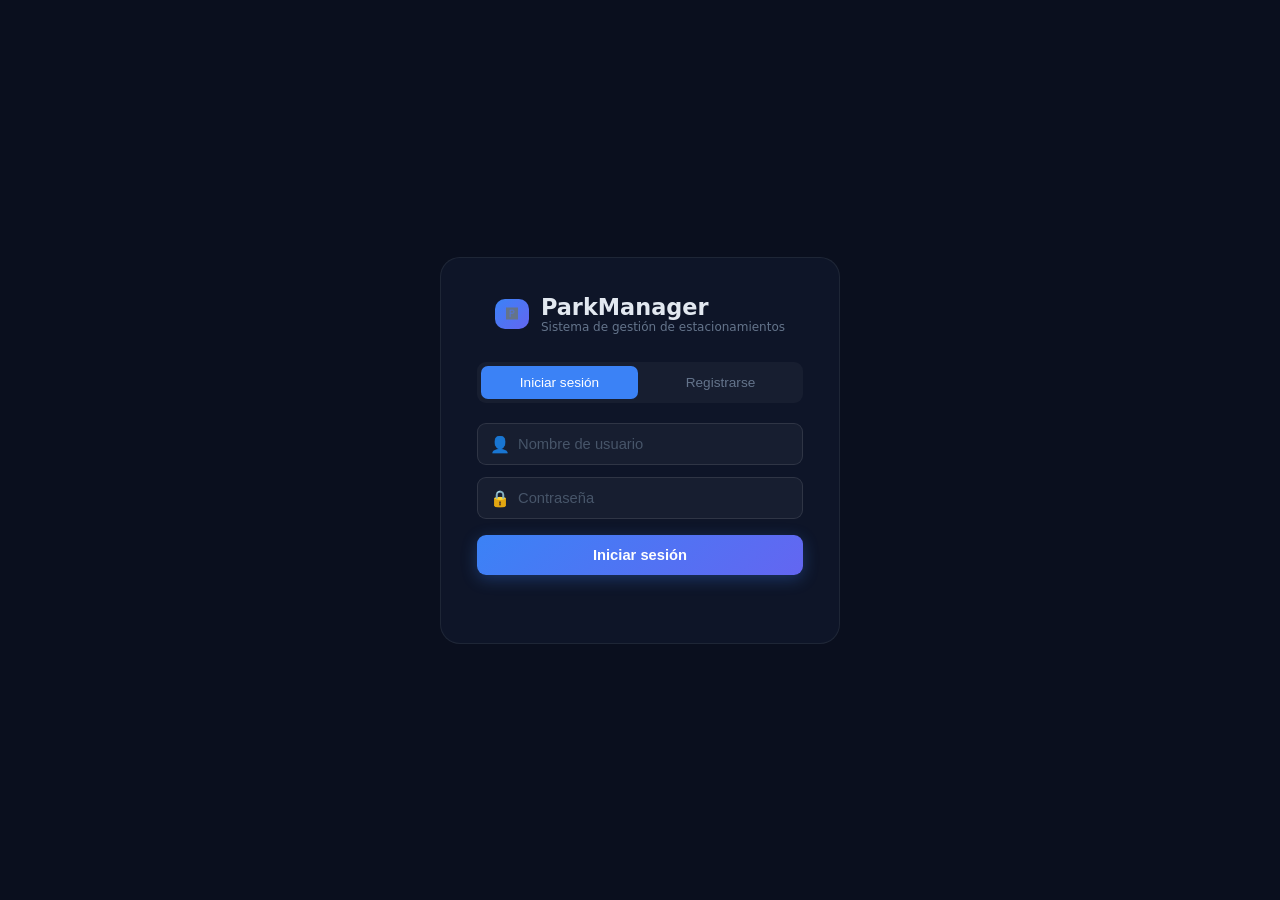
==== frontend/dashboard.html @ bf33d604 "cambios" ====
<!DOCTYPE html>
<html lang="es">
<head>
    <meta charset="UTF-8">
    <title>ParkManager - Dashboard</title>
    <style>
        * { box-sizing: border-box; margin: 0; padding: 0; }
        body {
            font-family: 'Segoe UI', system-ui, sans-serif;
            background: #0a0f1e; color: #e2e8f0; min-height: 100vh;
        }
        .app { max-width: 1000px; margin: auto; padding: 30px 20px; }

        header {
            display: flex; align-items: center;
            justify-content: space-between;
            background: rgba(30,41,59,0.8);
            border: 1px solid rgba(255,255,255,0.07);
            border-radius: 16px; padding: 16px 24px;
            margin-bottom: 28px;
        }
        .brand { display: flex; align-items: center; gap: 12px; }
        .brand-icon {
            background: linear-gradient(135deg, #3b82f6, #6366f1);
            border-radius: 10px; padding: 8px 11px; font-size: 1.4rem;
        }
        .brand h1 { font-size: 1.3rem; font-weight: 700; }
        .brand span { font-size: 0.75rem; color: #64748b; display: block; }

        .user-badge {
            display: flex; align-items: center; gap: 10px;
            background: rgba(59,130,246,0.1);
            border: 1px solid rgba(59,130,246,0.25);
            border-radius: 10px; padding: 8px 14px;
        }
        .avatar {
            width: 32px; height: 32px; border-radius: 50%;
            background: linear-gradient(135deg, #3b82f6, #6366f1);
            display: flex; align-items: center; justify-content: center;
            font-weight: 700; font-size: 0.85rem;
        }
        .user-info { display: flex; flex-direction: column; }
        .user-info small { font-size: 0.65rem; color: #64748b; text-transform: uppercase; }
        .user-info strong { font-size: 0.88rem; color: #93c5fd; }

        #btn-logout {
            background: rgba(239,68,68,0.1);
            border: 1px solid rgba(239,68,68,0.25);
            color: #f87171; border-radius: 7px;
            padding: 5px 12px; font-size: 0.8rem;
            cursor: pointer; transition: background 0.2s;
        }
        #btn-logout:hover { background: rgba(239,68,68,0.22); }

        .section {
            background: rgba(15,23,42,0.8);
            border: 1px solid rgba(255,255,255,0.07);
            border-radius: 18px; padding: 28px;
        }
        .slots-top {
            display: flex; align-items: center;
            justify-content: space-between; flex-wrap: wrap;
            gap: 12px; margin-bottom: 20px;
        }
        .section-title {
            font-size: 1rem; font-weight: 600; color: #cbd5e1;
            display: flex; align-items: center; gap: 8px;
        }
        .pills { display: flex; gap: 8px; }
        .pill {
            font-size: 0.75rem; font-weight: 600;
            padding: 4px 12px; border-radius: 999px;
        }
        .pill.free { background: rgba(34,197,94,0.12); color: #4ade80; border: 1px solid rgba(34,197,94,0.25); }
        .pill.occ  { background: rgba(239,68,68,0.12);  color: #f87171; border: 1px solid rgba(239,68,68,0.25); }

        #btn-refresh {
            background: rgba(255,255,255,0.05);
            border: 1px solid rgba(255,255,255,0.1);
            color: #94a3b8; border-radius: 8px;
            padding: 7px 14px; font-size: 0.8rem;
            cursor: pointer; transition: all 0.2s;
        }
        #btn-refresh:hover { background: rgba(255,255,255,0.1); color: #e2e8f0; }

        .grid {
            display: grid;
            grid-template-columns: repeat(auto-fill, minmax(190px, 1fr));
            gap: 14px;
        }
        .slot-card {
            background: rgba(255,255,255,0.03);
            border: 1px solid rgba(255,255,255,0.06);
            border-radius: 13px; padding: 16px;
            position: relative; overflow: hidden;
            transition: transform 0.2s, box-shadow 0.2s;
        }
        .slot-card:hover { transform: translateY(-3px); box-shadow: 0 10px 28px rgba(0,0,0,0.3); }
        .slot-card::before {
            content: ''; position: absolute;
            top: 0; left: 0; right: 0; height: 3px;
        }
        .slot-card.free::before { background: linear-gradient(90deg, #22c55e, #4ade80); }
        .slot-card.occ::before  { background: linear-gradient(90deg, #ef4444, #f87171); }

        .slot-label { font-size: 0.65rem; color: #475569; text-transform: uppercase; letter-spacing: 1px; }
        .slot-num   { font-size: 1.4rem; font-weight: 700; color: #e2e8f0; margin: 4px 0 10px; }
        .slot-badge {
            display: inline-flex; align-items: center; gap: 5px;
            font-size: 0.72rem; font-weight: 600;
            padding: 3px 9px; border-radius: 999px; margin-bottom: 14px;
        }
        .slot-badge.free { background: rgba(34,197,94,0.12); color: #4ade80; }
        .slot-badge.occ  { background: rgba(239,68,68,0.12);  color: #f87171; }
        .dot { width: 6px; height: 6px; border-radius: 50%; }
        .slot-badge.free .dot { background: #4ade80; }
        .slot-badge.occ  .dot { background: #f87171; }

        .slot-actions { display: flex; gap: 7px; }
        .slot-btn {
            flex: 1; padding: 6px 8px; border: none;
            border-radius: 7px; font-size: 0.75rem;
            font-weight: 600; cursor: pointer; transition: background 0.2s;
        }
        .slot-btn.occupy  { background: rgba(34,197,94,0.12); color: #4ade80; border: 1px solid rgba(34,197,94,0.2); }
        .slot-btn.occupy:hover { background: rgba(34,197,94,0.25); }
        .slot-btn.release { background: rgba(239,68,68,0.1);  color: #f87171; border: 1px solid rgba(239,68,68,0.2); }
        .slot-btn.release:hover { background: rgba(239,68,68,0.22); }

        #toast {
            position: fixed; bottom: 24px; right: 24px;
            padding: 11px 18px; border-radius: 10px;
            font-size: 0.85rem; font-weight: 500;
            opacity: 0; transform: translateY(8px);
            transition: all 0.3s; pointer-events: none; z-index: 999;
        }
        #toast.show { opacity: 1; transform: translateY(0); }
        #toast.success { background: rgba(34,197,94,0.15); border: 1px solid rgba(34,197,94,0.3); color: #4ade80; }
        #toast.error   { background: rgba(239,68,68,0.15);  border: 1px solid rgba(239,68,68,0.3);  color: #f87171; }
    </style>
</head>
<body>
<div class="app">
    <header>
        <div class="brand">
            <span class="brand-icon">🅿</span>
            <div>
                <h1>ParkManager</h1>
                <span>Sistema de gestión de estacionamientos</span>
            </div>
        </div>
        <div class="user-badge">
            <div class="avatar" id="avatar"></div>
            <div class="user-info">
                <small>Sesión activa</small>
                <strong id="username-display"></strong>
            </div>
            <button type="button" id="btn-logout">⎋ Salir</button>
        </div>
    </header>

    <div class="section">
        <div class="slots-top">
            <div class="section-title">🚗 Espacios de estacionamiento</div>
            <div style="display:flex;align-items:center;gap:12px">
                <div class="pills" id="pills"></div>
                <button type="button" id="btn-refresh">↻ Actualizar</button>
            </div>
        </div>
        <div class="grid" id="slots-grid"></div>
    </div>
</div>

<div id="toast"></div>

<script>
const API = "http://127.0.0.1:8000";

// Leer usuario guardado al hacer login
const username = sessionStorage.getItem("username");
if (!username) {
    window.location.href = "index.html";
}
document.getElementById("avatar").textContent = username[0].toUpperCase();
document.getElementById("username-display").textContent = username;

function toast(msg, type = "success") {
    const t = document.getElementById("toast");
    t.textContent = msg;
    t.className = `show ${type}`;
    setTimeout(() => t.className = "", 3000);
}

async function getCSRF() {
    const res = await fetch(`${API}/api/auth/csrf/`, { credentials: "include" });
    const data = await res.json();
    return data.csrfToken;
}

async function loadSlots() {
    try {
        const res = await fetch(`${API}/api/parking/slots/`, { credentials: "include" });
        if (!res.ok) {
            // Sesión expirada
            sessionStorage.removeItem("username");
            window.location.href = "index.html";
            return;
        }
        const data = await res.json();
        const free = data.filter(s => s.status === "FREE").length;
        document.getElementById("pills").innerHTML = `
            <span class="pill free">🟢 ${free} libres</span>
            <span class="pill occ">🔴 ${data.length - free} ocupados</span>
        `;
        const grid = document.getElementById("slots-grid");
        grid.innerHTML = "";
        data.forEach(slot => {
            const f = slot.status === "FREE";
            const card = document.createElement("div");
            card.className = `slot-card ${f ? "free" : "occ"}`;
            card.innerHTML = `
                <div class="slot-label">Espacio</div>
                <div class="slot-num">#${slot.id}</div>
                <div class="slot-badge ${f ? "free" : "occ"}">
                    <span class="dot"></span>${f ? "Disponible" : "Ocupado"}
                </div>
                <div class="slot-actions">
                    <button type="button" class="slot-btn occupy" onclick="occupy(${slot.id})">Ocupar</button>
                    <button type="button" class="slot-btn release" onclick="release(${slot.id})">Liberar</button>
                </div>
            `;
            grid.appendChild(card);
        });
    } catch (e) {
        toast("Error de conexión", "error");
    }
}

async function occupy(id) {
    try {
        const csrf = await getCSRF();
        const res = await fetch(`${API}/api/parking/slots/${id}/occupy/`, {
            method: "POST", credentials: "include",
            headers: { "Content-Type": "application/json", "X-CSRFToken": csrf },
            body: JSON.stringify({ vehicle_model: "Auto desde frontend" })
        });
        res.ok ? toast(`Espacio #${id} ocupado`) : toast("Error al ocupar", "error");
        loadSlots();
    } catch (e) { toast("Error de conexión", "error"); }
}

async function release(id) {
    try {
        const csrf = await getCSRF();
        const res = await fetch(`${API}/api/parking/slots/${id}/free/`, {
            method: "POST", credentials: "include",
            headers: { "X-CSRFToken": csrf }
        });
        res.ok ? toast(`Espacio #${id} liberado`) : toast("Error al liberar", "error");
        loadSlots();
    } catch (e) { toast("Error de conexión", "error"); }
}

async function doLogout() {
    try {
        const csrf = await getCSRF();
        await fetch(`${API}/accounts/logout/`, {
            method: "POST", credentials: "include",
            redirect: "manual",
            headers: { "X-CSRFToken": csrf }
        });
    } catch (e) {}
    sessionStorage.removeItem("username");
    window.location.href = "index.html";
}

document.getElementById("btn-logout").addEventListener("click", doLogout);
document.getElementById("btn-refresh").addEventListener("click", loadSlots);

loadSlots();
</script>
</body>
</html>
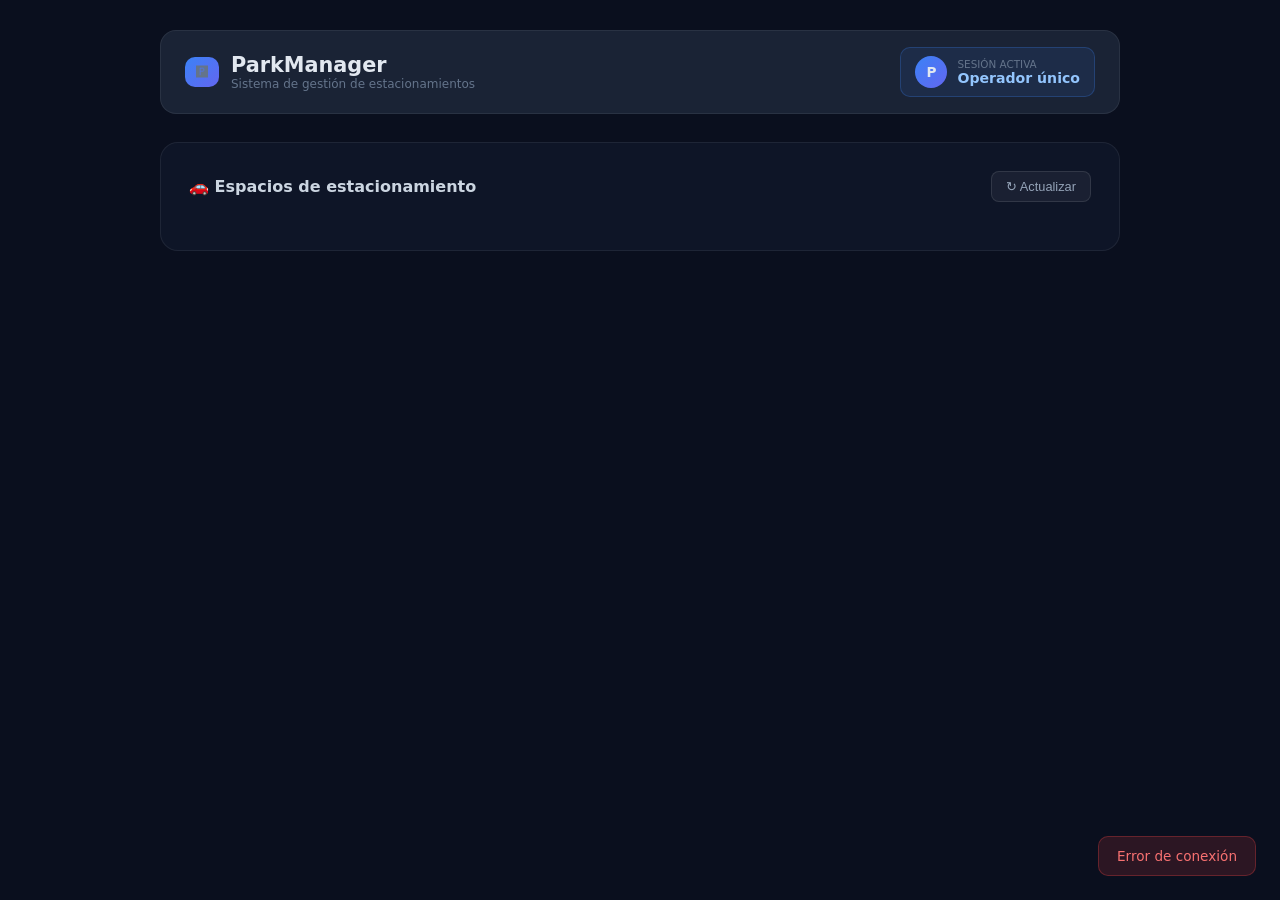
==== commit 7e03f8ee: "Refactored to remove auth and simplify for microservice" ====
--- a/frontend/dashboard.html
+++ b/frontend/dashboard.html
@@ -3,141 +3,7 @@
 <head>
     <meta charset="UTF-8">
     <title>ParkManager - Dashboard</title>
-    <style>
-        * { box-sizing: border-box; margin: 0; padding: 0; }
-        body {
-            font-family: 'Segoe UI', system-ui, sans-serif;
-            background: #0a0f1e; color: #e2e8f0; min-height: 100vh;
-        }
-        .app { max-width: 1000px; margin: auto; padding: 30px 20px; }
-
-        header {
-            display: flex; align-items: center;
-            justify-content: space-between;
-            background: rgba(30,41,59,0.8);
-            border: 1px solid rgba(255,255,255,0.07);
-            border-radius: 16px; padding: 16px 24px;
-            margin-bottom: 28px;
-        }
-        .brand { display: flex; align-items: center; gap: 12px; }
-        .brand-icon {
-            background: linear-gradient(135deg, #3b82f6, #6366f1);
-            border-radius: 10px; padding: 8px 11px; font-size: 1.4rem;
-        }
-        .brand h1 { font-size: 1.3rem; font-weight: 700; }
-        .brand span { font-size: 0.75rem; color: #64748b; display: block; }
-
-        .user-badge {
-            display: flex; align-items: center; gap: 10px;
-            background: rgba(59,130,246,0.1);
-            border: 1px solid rgba(59,130,246,0.25);
-            border-radius: 10px; padding: 8px 14px;
-        }
-        .avatar {
-            width: 32px; height: 32px; border-radius: 50%;
-            background: linear-gradient(135deg, #3b82f6, #6366f1);
-            display: flex; align-items: center; justify-content: center;
-            font-weight: 700; font-size: 0.85rem;
-        }
-        .user-info { display: flex; flex-direction: column; }
-        .user-info small { font-size: 0.65rem; color: #64748b; text-transform: uppercase; }
-        .user-info strong { font-size: 0.88rem; color: #93c5fd; }
-
-        #btn-logout {
-            background: rgba(239,68,68,0.1);
-            border: 1px solid rgba(239,68,68,0.25);
-            color: #f87171; border-radius: 7px;
-            padding: 5px 12px; font-size: 0.8rem;
-            cursor: pointer; transition: background 0.2s;
-        }
-        #btn-logout:hover { background: rgba(239,68,68,0.22); }
-
-        .section {
-            background: rgba(15,23,42,0.8);
-            border: 1px solid rgba(255,255,255,0.07);
-            border-radius: 18px; padding: 28px;
-        }
-        .slots-top {
-            display: flex; align-items: center;
-            justify-content: space-between; flex-wrap: wrap;
-            gap: 12px; margin-bottom: 20px;
-        }
-        .section-title {
-            font-size: 1rem; font-weight: 600; color: #cbd5e1;
-            display: flex; align-items: center; gap: 8px;
-        }
-        .pills { display: flex; gap: 8px; }
-        .pill {
-            font-size: 0.75rem; font-weight: 600;
-            padding: 4px 12px; border-radius: 999px;
-        }
-        .pill.free { background: rgba(34,197,94,0.12); color: #4ade80; border: 1px solid rgba(34,197,94,0.25); }
-        .pill.occ  { background: rgba(239,68,68,0.12);  color: #f87171; border: 1px solid rgba(239,68,68,0.25); }
-
-        #btn-refresh {
-            background: rgba(255,255,255,0.05);
-            border: 1px solid rgba(255,255,255,0.1);
-            color: #94a3b8; border-radius: 8px;
-            padding: 7px 14px; font-size: 0.8rem;
-            cursor: pointer; transition: all 0.2s;
-        }
-        #btn-refresh:hover { background: rgba(255,255,255,0.1); color: #e2e8f0; }
-
-        .grid {
-            display: grid;
-            grid-template-columns: repeat(auto-fill, minmax(190px, 1fr));
-            gap: 14px;
-        }
-        .slot-card {
-            background: rgba(255,255,255,0.03);
-            border: 1px solid rgba(255,255,255,0.06);
-            border-radius: 13px; padding: 16px;
-            position: relative; overflow: hidden;
-            transition: transform 0.2s, box-shadow 0.2s;
-        }
-        .slot-card:hover { transform: translateY(-3px); box-shadow: 0 10px 28px rgba(0,0,0,0.3); }
-        .slot-card::before {
-            content: ''; position: absolute;
-            top: 0; left: 0; right: 0; height: 3px;
-        }
-        .slot-card.free::before { background: linear-gradient(90deg, #22c55e, #4ade80); }
-        .slot-card.occ::before  { background: linear-gradient(90deg, #ef4444, #f87171); }
-
-        .slot-label { font-size: 0.65rem; color: #475569; text-transform: uppercase; letter-spacing: 1px; }
-        .slot-num   { font-size: 1.4rem; font-weight: 700; color: #e2e8f0; margin: 4px 0 10px; }
-        .slot-badge {
-            display: inline-flex; align-items: center; gap: 5px;
-            font-size: 0.72rem; font-weight: 600;
-            padding: 3px 9px; border-radius: 999px; margin-bottom: 14px;
-        }
-        .slot-badge.free { background: rgba(34,197,94,0.12); color: #4ade80; }
-        .slot-badge.occ  { background: rgba(239,68,68,0.12);  color: #f87171; }
-        .dot { width: 6px; height: 6px; border-radius: 50%; }
-        .slot-badge.free .dot { background: #4ade80; }
-        .slot-badge.occ  .dot { background: #f87171; }
-
-        .slot-actions { display: flex; gap: 7px; }
-        .slot-btn {
-            flex: 1; padding: 6px 8px; border: none;
-            border-radius: 7px; font-size: 0.75rem;
-            font-weight: 600; cursor: pointer; transition: background 0.2s;
-        }
-        .slot-btn.occupy  { background: rgba(34,197,94,0.12); color: #4ade80; border: 1px solid rgba(34,197,94,0.2); }
-        .slot-btn.occupy:hover { background: rgba(34,197,94,0.25); }
-        .slot-btn.release { background: rgba(239,68,68,0.1);  color: #f87171; border: 1px solid rgba(239,68,68,0.2); }
-        .slot-btn.release:hover { background: rgba(239,68,68,0.22); }
-
-        #toast {
-            position: fixed; bottom: 24px; right: 24px;
-            padding: 11px 18px; border-radius: 10px;
-            font-size: 0.85rem; font-weight: 500;
-            opacity: 0; transform: translateY(8px);
-            transition: all 0.3s; pointer-events: none; z-index: 999;
-        }
-        #toast.show { opacity: 1; transform: translateY(0); }
-        #toast.success { background: rgba(34,197,94,0.15); border: 1px solid rgba(34,197,94,0.3); color: #4ade80; }
-        #toast.error   { background: rgba(239,68,68,0.15);  border: 1px solid rgba(239,68,68,0.3);  color: #f87171; }
-    </style>
+    <link rel="stylesheet" href="dashboard.css">
 </head>
 <body>
 <div class="app">
@@ -155,7 +21,6 @@
                 <small>Sesión activa</small>
                 <strong id="username-display"></strong>
             </div>
-            <button type="button" id="btn-logout">⎋ Salir</button>
         </div>
     </header>
 
@@ -173,111 +38,6 @@
 
 <div id="toast"></div>
 
-<script>
-const API = "http://127.0.0.1:8000";
-
-// Leer usuario guardado al hacer login
-const username = sessionStorage.getItem("username");
-if (!username) {
-    window.location.href = "index.html";
-}
-document.getElementById("avatar").textContent = username[0].toUpperCase();
-document.getElementById("username-display").textContent = username;
-
-function toast(msg, type = "success") {
-    const t = document.getElementById("toast");
-    t.textContent = msg;
-    t.className = `show ${type}`;
-    setTimeout(() => t.className = "", 3000);
-}
-
-async function getCSRF() {
-    const res = await fetch(`${API}/api/auth/csrf/`, { credentials: "include" });
-    const data = await res.json();
-    return data.csrfToken;
-}
-
-async function loadSlots() {
-    try {
-        const res = await fetch(`${API}/api/parking/slots/`, { credentials: "include" });
-        if (!res.ok) {
-            // Sesión expirada
-            sessionStorage.removeItem("username");
-            window.location.href = "index.html";
-            return;
-        }
-        const data = await res.json();
-        const free = data.filter(s => s.status === "FREE").length;
-        document.getElementById("pills").innerHTML = `
-            <span class="pill free">🟢 ${free} libres</span>
-            <span class="pill occ">🔴 ${data.length - free} ocupados</span>
-        `;
-        const grid = document.getElementById("slots-grid");
-        grid.innerHTML = "";
-        data.forEach(slot => {
-            const f = slot.status === "FREE";
-            const card = document.createElement("div");
-            card.className = `slot-card ${f ? "free" : "occ"}`;
-            card.innerHTML = `
-                <div class="slot-label">Espacio</div>
-                <div class="slot-num">#${slot.id}</div>
-                <div class="slot-badge ${f ? "free" : "occ"}">
-                    <span class="dot"></span>${f ? "Disponible" : "Ocupado"}
-                </div>
-                <div class="slot-actions">
-                    <button type="button" class="slot-btn occupy" onclick="occupy(${slot.id})">Ocupar</button>
-                    <button type="button" class="slot-btn release" onclick="release(${slot.id})">Liberar</button>
-                </div>
-            `;
-            grid.appendChild(card);
-        });
-    } catch (e) {
-        toast("Error de conexión", "error");
-    }
-}
-
-async function occupy(id) {
-    try {
-        const csrf = await getCSRF();
-        const res = await fetch(`${API}/api/parking/slots/${id}/occupy/`, {
-            method: "POST", credentials: "include",
-            headers: { "Content-Type": "application/json", "X-CSRFToken": csrf },
-            body: JSON.stringify({ vehicle_model: "Auto desde frontend" })
-        });
-        res.ok ? toast(`Espacio #${id} ocupado`) : toast("Error al ocupar", "error");
-        loadSlots();
-    } catch (e) { toast("Error de conexión", "error"); }
-}
-
-async function release(id) {
-    try {
-        const csrf = await getCSRF();
-        const res = await fetch(`${API}/api/parking/slots/${id}/free/`, {
-            method: "POST", credentials: "include",
-            headers: { "X-CSRFToken": csrf }
-        });
-        res.ok ? toast(`Espacio #${id} liberado`) : toast("Error al liberar", "error");
-        loadSlots();
-    } catch (e) { toast("Error de conexión", "error"); }
-}
-
-async function doLogout() {
-    try {
-        const csrf = await getCSRF();
-        await fetch(`${API}/accounts/logout/`, {
-            method: "POST", credentials: "include",
-            redirect: "manual",
-            headers: { "X-CSRFToken": csrf }
-        });
-    } catch (e) {}
-    sessionStorage.removeItem("username");
-    window.location.href = "index.html";
-}
-
-document.getElementById("btn-logout").addEventListener("click", doLogout);
-document.getElementById("btn-refresh").addEventListener("click", loadSlots);
-
-loadSlots();
-</script>
+<script src="dashboard.js"></script>
 </body>
 </html>
--- a/frontend/dashboard.css
+++ b/frontend/dashboard.css
@@ -0,0 +1,133 @@
+* { box-sizing: border-box; margin: 0; padding: 0; }
+        body {
+            font-family: 'Segoe UI', system-ui, sans-serif;
+            background: #0a0f1e; color: #e2e8f0; min-height: 100vh;
+        }
+        .app { max-width: 1000px; margin: auto; padding: 30px 20px; }
+
+        header {
+            display: flex; align-items: center;
+            justify-content: space-between;
+            background: rgba(30,41,59,0.8);
+            border: 1px solid rgba(255,255,255,0.07);
+            border-radius: 16px; padding: 16px 24px;
+            margin-bottom: 28px;
+        }
+        .brand { display: flex; align-items: center; gap: 12px; }
+        .brand-icon {
+            background: linear-gradient(135deg, #3b82f6, #6366f1);
+            border-radius: 10px; padding: 8px 11px; font-size: 1.4rem;
+        }
+        .brand h1 { font-size: 1.3rem; font-weight: 700; }
+        .brand span { font-size: 0.75rem; color: #64748b; display: block; }
+
+        .user-badge {
+            display: flex; align-items: center; gap: 10px;
+            background: rgba(59,130,246,0.1);
+            border: 1px solid rgba(59,130,246,0.25);
+            border-radius: 10px; padding: 8px 14px;
+        }
+        .avatar {
+            width: 32px; height: 32px; border-radius: 50%;
+            background: linear-gradient(135deg, #3b82f6, #6366f1);
+            display: flex; align-items: center; justify-content: center;
+            font-weight: 700; font-size: 0.85rem;
+        }
+        .user-info { display: flex; flex-direction: column; }
+        .user-info small { font-size: 0.65rem; color: #64748b; text-transform: uppercase; }
+        .user-info strong { font-size: 0.88rem; color: #93c5fd; }
+
+        #btn-logout {
+            background: rgba(239,68,68,0.1);
+            border: 1px solid rgba(239,68,68,0.25);
+            color: #f87171; border-radius: 7px;
+            padding: 5px 12px; font-size: 0.8rem;
+            cursor: pointer; transition: background 0.2s;
+        }
+        #btn-logout:hover { background: rgba(239,68,68,0.22); }
+
+        .section {
+            background: rgba(15,23,42,0.8);
+            border: 1px solid rgba(255,255,255,0.07);
+            border-radius: 18px; padding: 28px;
+        }
+        .slots-top {
+            display: flex; align-items: center;
+            justify-content: space-between; flex-wrap: wrap;
+            gap: 12px; margin-bottom: 20px;
+        }
+        .section-title {
+            font-size: 1rem; font-weight: 600; color: #cbd5e1;
+            display: flex; align-items: center; gap: 8px;
+        }
+        .pills { display: flex; gap: 8px; }
+        .pill {
+            font-size: 0.75rem; font-weight: 600;
+            padding: 4px 12px; border-radius: 999px;
+        }
+        .pill.free { background: rgba(34,197,94,0.12); color: #4ade80; border: 1px solid rgba(34,197,94,0.25); }
+        .pill.occ  { background: rgba(239,68,68,0.12);  color: #f87171; border: 1px solid rgba(239,68,68,0.25); }
+
+        #btn-refresh {
+            background: rgba(255,255,255,0.05);
+            border: 1px solid rgba(255,255,255,0.1);
+            color: #94a3b8; border-radius: 8px;
+            padding: 7px 14px; font-size: 0.8rem;
+            cursor: pointer; transition: all 0.2s;
+        }
+        #btn-refresh:hover { background: rgba(255,255,255,0.1); color: #e2e8f0; }
+
+        .grid {
+            display: grid;
+            grid-template-columns: repeat(auto-fill, minmax(190px, 1fr));
+            gap: 14px;
+        }
+        .slot-card {
+            background: rgba(255,255,255,0.03);
+            border: 1px solid rgba(255,255,255,0.06);
+            border-radius: 13px; padding: 16px;
+            position: relative; overflow: hidden;
+            transition: transform 0.2s, box-shadow 0.2s;
+        }
+        .slot-card:hover { transform: translateY(-3px); box-shadow: 0 10px 28px rgba(0,0,0,0.3); }
+        .slot-card::before {
+            content: ''; position: absolute;
+            top: 0; left: 0; right: 0; height: 3px;
+        }
+        .slot-card.free::before { background: linear-gradient(90deg, #22c55e, #4ade80); }
+        .slot-card.occ::before  { background: linear-gradient(90deg, #ef4444, #f87171); }
+
+        .slot-label { font-size: 0.65rem; color: #475569; text-transform: uppercase; letter-spacing: 1px; }
+        .slot-num   { font-size: 1.4rem; font-weight: 700; color: #e2e8f0; margin: 4px 0 10px; }
+        .slot-badge {
+            display: inline-flex; align-items: center; gap: 5px;
+            font-size: 0.72rem; font-weight: 600;
+            padding: 3px 9px; border-radius: 999px; margin-bottom: 14px;
+        }
+        .slot-badge.free { background: rgba(34,197,94,0.12); color: #4ade80; }
+        .slot-badge.occ  { background: rgba(239,68,68,0.12);  color: #f87171; }
+        .dot { width: 6px; height: 6px; border-radius: 50%; }
+        .slot-badge.free .dot { background: #4ade80; }
+        .slot-badge.occ  .dot { background: #f87171; }
+
+        .slot-actions { display: flex; gap: 7px; }
+        .slot-btn {
+            flex: 1; padding: 6px 8px; border: none;
+            border-radius: 7px; font-size: 0.75rem;
+            font-weight: 600; cursor: pointer; transition: background 0.2s;
+        }
+        .slot-btn.occupy  { background: rgba(34,197,94,0.12); color: #4ade80; border: 1px solid rgba(34,197,94,0.2); }
+        .slot-btn.occupy:hover { background: rgba(34,197,94,0.25); }
+        .slot-btn.release { background: rgba(239,68,68,0.1);  color: #f87171; border: 1px solid rgba(239,68,68,0.2); }
+        .slot-btn.release:hover { background: rgba(239,68,68,0.22); }
+
+        #toast {
+            position: fixed; bottom: 24px; right: 24px;
+            padding: 11px 18px; border-radius: 10px;
+            font-size: 0.85rem; font-weight: 500;
+            opacity: 0; transform: translateY(8px);
+            transition: all 0.3s; pointer-events: none; z-index: 999;
+        }
+        #toast.show { opacity: 1; transform: translateY(0); }
+        #toast.success { background: rgba(34,197,94,0.15); border: 1px solid rgba(34,197,94,0.3); color: #4ade80; }
+        #toast.error   { background: rgba(239,68,68,0.15);  border: 1px solid rgba(239,68,68,0.3);  color: #f87171; }
